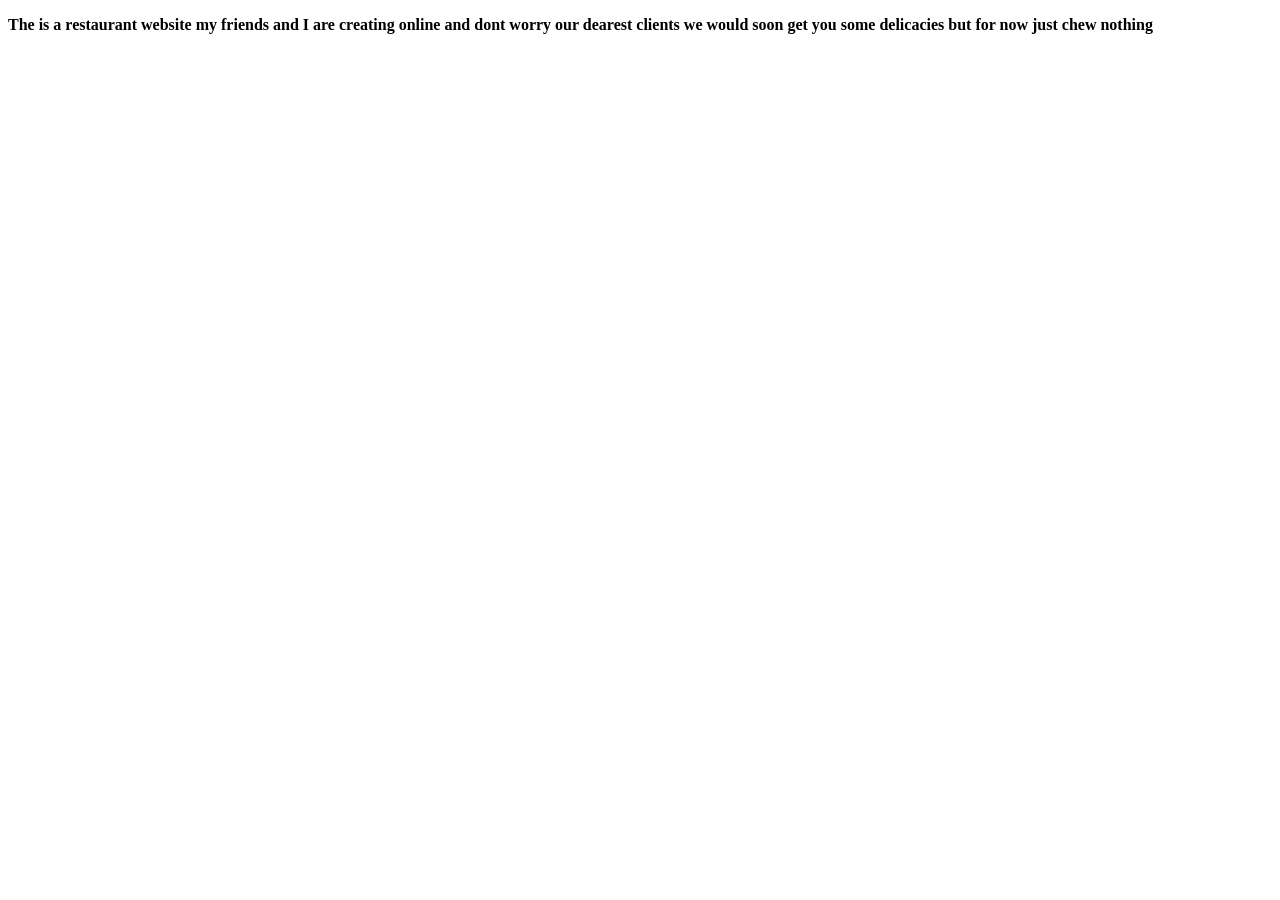
==== Contact.html @ ce461d42 "Add basic files" ====
<!DOCTYPE html>
<html>
    <body>
        <p>
            <b>
            The is a restaurant website my friends and I are creating online and dont worry our dearest clients we would soon get you some delicacies but for now just chew nothing 
            </b>
        </p>
    </body>
</html>
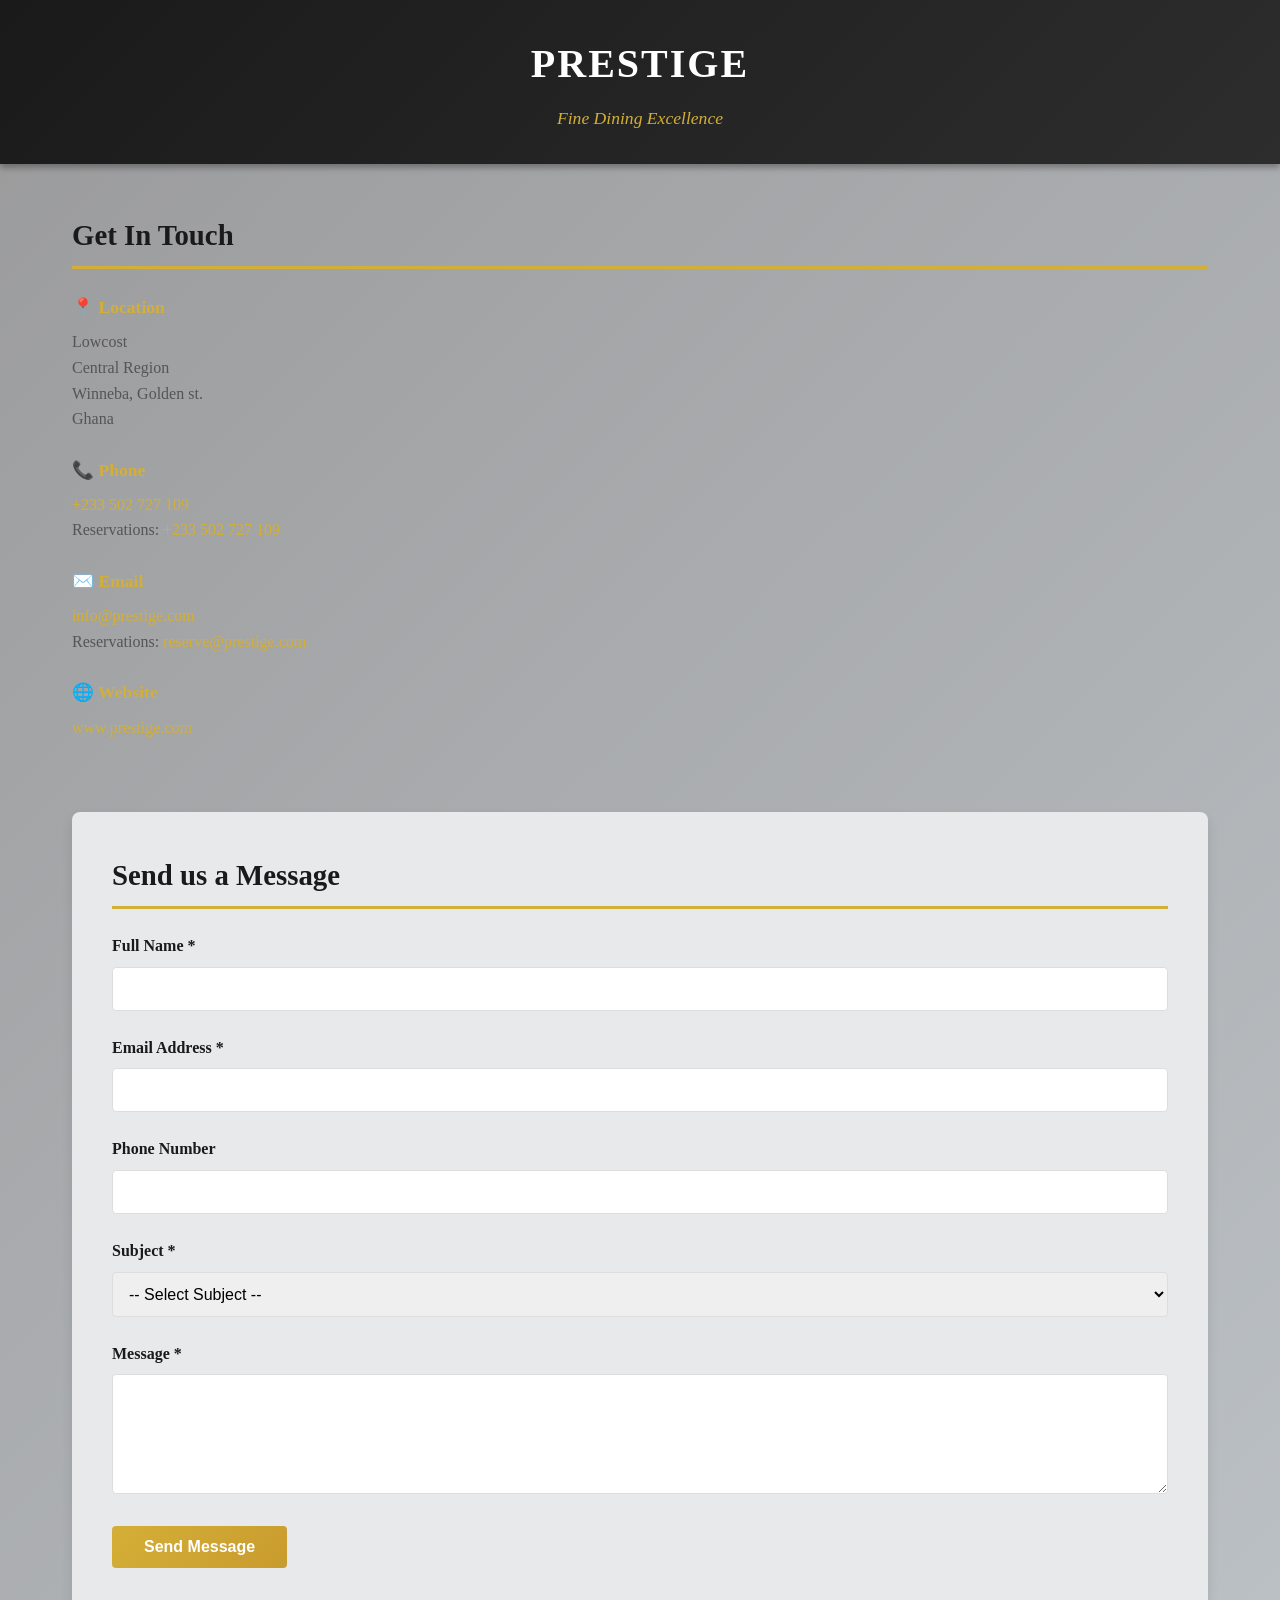
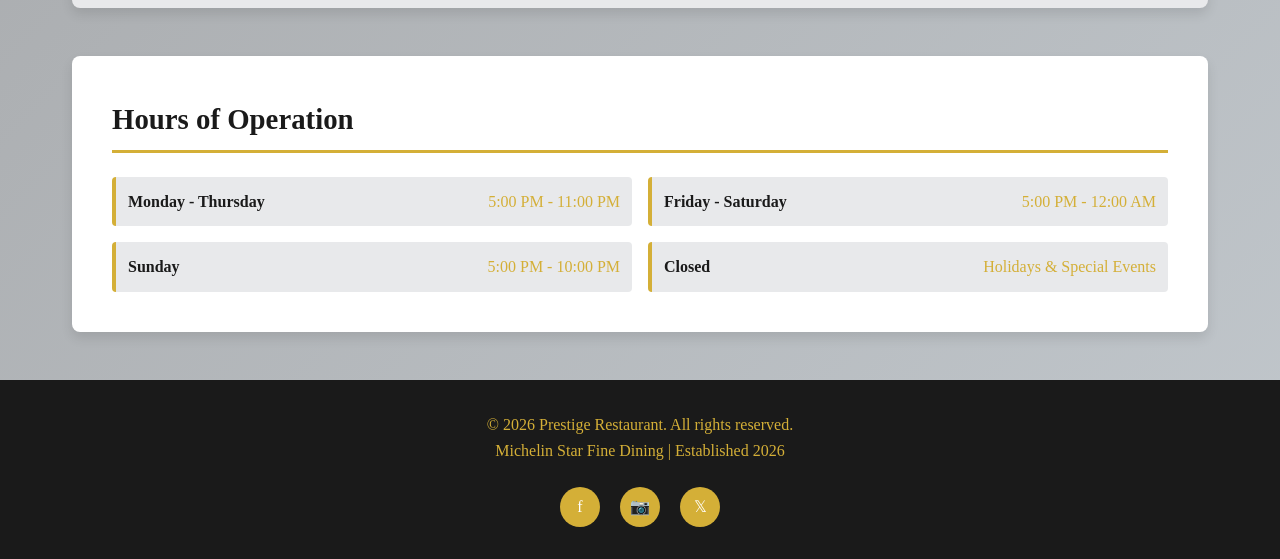
==== commit b920a711: "Revamp Contact.html with structure and styling Updated the Contact.html file to include a complete s" ====
--- a/Contact.html
+++ b/Contact.html
@@ -1,10 +1,365 @@
 <!DOCTYPE html>
-<html>
-    <body>
-        <p>
-            <b>
-            The is a restaurant website my friends and I are creating online and dont worry our dearest clients we would soon get you some delicacies but for now just chew nothing 
-            </b>
-        </p>
-    </body>
-</html>+<html lang="en">
+<head>
+    <meta charset="UTF-8">
+    <meta name="viewport" content="width=device-width, initial-scale=1.0">
+    <title>Contact Us - Prestige Restaurant</title>
+    <style>
+        * {
+            margin: 0;
+            padding: 0;
+            box-sizing: border-box;
+        }
+
+        body {
+            font-family: georgia, serif;
+            line-height: 1.6;
+            color: #333;
+            background: linear-gradient(135deg, #9a9a9b 0%, #c1c7cc 100%);
+        }
+
+        header {
+            background: linear-gradient(135deg, #1a1a1a 0%, #2d2d2d 100%);
+            color: #fff;
+            text-align: center;
+            padding: 2rem;
+            box-shadow: 0 4px 6px rgba(0, 0, 0, 0.3);
+        }
+
+        header h1 {
+            font-family: kunstler script, serif;
+            font-size: 2.5rem;
+            margin-bottom: 0.5rem;
+            letter-spacing: 2px;
+        }
+
+        header p {
+            font-style: italic;
+            color: #d4af37;
+            font-size: 1.1rem;
+        }
+
+        .container {
+            max-width: 1200px;
+            margin: 3rem auto;
+            padding: 0 2rem;
+        }
+       .content-wrapper {
+            display: grid;
+            grid-template-columns: 1fr; 
+            gap: 3rem;
+            margin-bottom: 3rem;
+        }
+        }
+
+        .contact-info {
+            background: rgb(232, 233, 235);
+            padding: 2.5rem;
+            border-radius: 8px;
+            box-shadow: 0 6px 12px rgba(0, 0, 0, 0.1);
+        }
+
+        .contact-info h2 {
+            color: #1a1a1a;
+            margin-bottom: 1.5rem;
+            font-size: 1.8rem;
+            border-bottom: 3px solid #d4af37;
+            padding-bottom: 0.5rem;
+        }
+
+        .info-item {
+            margin-bottom: 1.5rem;
+        }
+
+        .info-item h3 {
+            color: #d4af37;
+            font-size: 1.1rem;
+            margin-bottom: 0.5rem;
+        }
+
+        .info-item p {
+            color: #555;
+            font-size: 1rem;
+        }
+
+        .info-item a {
+            color: #d4af37;
+            text-decoration: none;
+            transition: color 0.3s ease;
+        }
+
+        .info-item a:hover {
+            color: #1a1a1a;
+        }
+
+        .form-section {
+            background: rgb(232, 233, 235);;
+            padding: 2.5rem;
+            border-radius: 8px;
+            box-shadow: 0 6px 12px rgba(0, 0, 0, 0.1);
+        }
+
+        .form-section h2 {
+            color: #1a1a1a;
+            margin-bottom: 1.5rem;
+            font-size: 1.8rem;
+            border-bottom: 3px solid #d4af37;
+            padding-bottom: 0.5rem;
+        }
+
+        .form-group {
+            margin-bottom: 1.5rem;
+        }
+
+        .form-group label {
+            display: block;
+            margin-bottom: 0.5rem;
+            color: #1a1a1a;
+            font-weight: bold;
+        }
+
+        .form-group input,
+        .form-group textarea,
+        .form-group select {
+            width: 100%;
+            padding: 0.75rem;
+            border: 1px solid #ddd;
+            border-radius: 4px;
+            font-family: 'Arial', sans-serif;
+            font-size: 1rem;
+            transition: border-color 0.3s ease;
+        }
+
+        .form-group input:focus,
+        .form-group textarea:focus,
+        .form-group select:focus {
+            outline: none;
+            border-color: #d4af37;
+            box-shadow: 0 0 8px rgba(212, 175, 55, 0.3);
+        }
+
+        .form-group textarea {
+            resize: vertical;
+            min-height: 120px;
+        }
+
+        button {
+            background: linear-gradient(135deg, #d4af37 0%, #c99b2e 100%);
+            color: white;
+            padding: 0.75rem 2rem;
+            border: none;
+            border-radius: 4px;
+            font-size: 1rem;
+            font-weight: bold;
+            cursor: pointer;
+            transition: transform 0.2s ease, box-shadow 0.2s ease;
+        }
+
+        button:hover {
+            transform: translateY(-2px);
+            box-shadow: 0 6px 12px rgba(212, 175, 55, 0.4);
+        }
+
+        .hours-section {
+            background: white;
+            padding: 2.5rem;
+            border-radius: 8px;
+            box-shadow: 0 6px 12px rgba(0, 0, 0, 0.1);
+            margin-bottom: 2rem;
+        }
+
+        .hours-section h2 {
+            color: #1a1a1a;
+            margin-bottom: 1.5rem;
+            font-size: 1.8rem;
+            border-bottom: 3px solid #d4af37;
+            padding-bottom: 0.5rem;
+        }
+
+        .hours-grid {
+            display: grid;
+            grid-template-columns: repeat(2, 1fr);
+            gap: 1rem;
+        }
+
+        .hour-item {
+            display: flex;
+            justify-content: space-between;
+            padding: 0.75rem;
+            background: rgb(232, 233, 235);
+            border-left: 4px solid #d4af37;
+            border-radius: 4px;
+        }
+
+        .hour-item strong {
+            color: #1a1a1a;
+        }
+
+        .hour-item span {
+            color: #d4af37;
+        }
+
+        footer {
+            background: #1a1a1a;
+            color: #fff;
+            text-align: center;
+            padding: 2rem;
+            margin-top: 3rem;
+        }
+
+        footer p {
+            color: #d4af37;
+        }
+
+        .social-links {
+            margin-top: 1.5rem;
+            text-align: center;
+        }
+
+        .social-links a {
+            display: inline-block;
+            width: 40px;
+            height: 40px;
+            margin: 0 0.5rem;
+            background: #d4af37;
+            color: white;
+            border-radius: 50%;
+            text-align: center;
+            line-height: 40px;
+            text-decoration: none;
+            transition: background 0.3s ease;
+        }
+
+        .social-links a:hover {
+            background: #c99b2e;
+        }
+
+        @media (max-width: 768px) {
+            .content-wrapper {
+                grid-template-columns: 1fr;
+            }
+
+            .hours-grid {
+                grid-template-columns: 1fr;
+            }
+
+            header h1 {
+                font-size: 1.8rem;
+            }
+        }
+    </style>
+</head>
+<body>
+    <header>
+        <h1> PRESTIGE</h1>
+        <p>Fine Dining Excellence</p>
+    </header>
+
+    <div class="container">
+        <div class="content-wrapper">
+            <!-- Contact Information -->
+            <div class="contact-info">
+                <h2>Get In Touch</h2>
+                
+                <div class="info-item">
+                    <h3>📍 Location</h3>
+                    <p>Lowcost<br>
+                    Central Region<br>
+                    Winneba, Golden st.<br>
+                    Ghana</p>
+                </div>
+
+                <div class="info-item">
+                    <h3>📞 Phone</h3>
+                    <p><a href="tel:+233502727109">+233 502 727 109</a></p>
+                    <p>Reservations: <a href="tel:+233502727109">+233 502 727 109</a></p>
+                </div>
+
+                <div class="info-item">
+                    <h3>✉️ Email</h3>
+                    <p><a href="mailto:info@prestige.com">info@prestige.com</a></p>
+                    <p>Reservations: <a href="mailto:reserve@prestige.com">reserve@prestige.com</a></p>
+                </div>
+
+                <div class="info-item">
+                    <h3>🌐 Website</h3>
+                    <p><a href="https://www.prestige.com">www.prestige.com</a></p>
+                </div>
+            </div>
+
+            <!-- Contact Form -->
+            <div class="form-section">
+                <h2>Send us a Message</h2>
+                <form>
+                    <div class="form-group">
+                        <label for="name">Full Name *</label>
+                        <input type="text" id="name" name="name" required>
+                    </div>
+
+                    <div class="form-group">
+                        <label for="email">Email Address *</label>
+                        <input type="email" id="email" name="email" required>
+                    </div>
+
+                    <div class="form-group">
+                        <label for="phone">Phone Number</label>
+                        <input type="tel" id="phone" name="phone">
+                    </div>
+
+                    <div class="form-group">
+                        <label for="subject">Subject *</label>
+                        <select id="subject" name="subject" required>
+                            <option value="">-- Select Subject --</option>
+                            <option value="reservation">Reservation Inquiry</option>
+                            <option value="event">Private Event</option>
+                            <option value="catering">Catering Services</option>
+                            <option value="feedback">Feedback</option>
+                            <option value="other">Other</option>
+                        </select>
+                    </div>
+
+                    <div class="form-group">
+                        <label for="message">Message *</label>
+                        <textarea id="message" name="message" required></textarea>
+                    </div>
+
+                    <button type="submit">Send Message</button>
+                </form>
+            </div>
+        </div>
+
+        <!-- Hours of Operation -->
+        <div class="hours-section">
+            <h2>Hours of Operation</h2>
+            <div class="hours-grid">
+                <div class="hour-item">
+                    <strong>Monday - Thursday</strong>
+                    <span>5:00 PM - 11:00 PM</span>
+                </div>
+                <div class="hour-item">
+                    <strong>Friday - Saturday</strong>
+                    <span>5:00 PM - 12:00 AM</span>
+                </div>
+                <div class="hour-item">
+                    <strong>Sunday</strong>
+                    <span>5:00 PM - 10:00 PM</span>
+                </div>
+                <div class="hour-item">
+                    <strong>Closed</strong>
+                    <span>Holidays & Special Events</span>
+                </div>
+            </div>
+        </div>
+    </div>
+
+    <footer>
+        <p>&copy; 2026  Prestige Restaurant. All rights reserved.</p>
+        <p>Michelin Star Fine Dining | Established 2026</p>
+        <div class="social-links">
+            <a href="https://facebook.com/prestige" title="Facebook">f</a>
+            <a href="https://instagram.com/prestige" title="Instagram">📷</a>
+            <a href="https://twitter.com/prestige" title="Twitter">𝕏</a>
+        </div>
+    </footer>
+</body>
+</html>
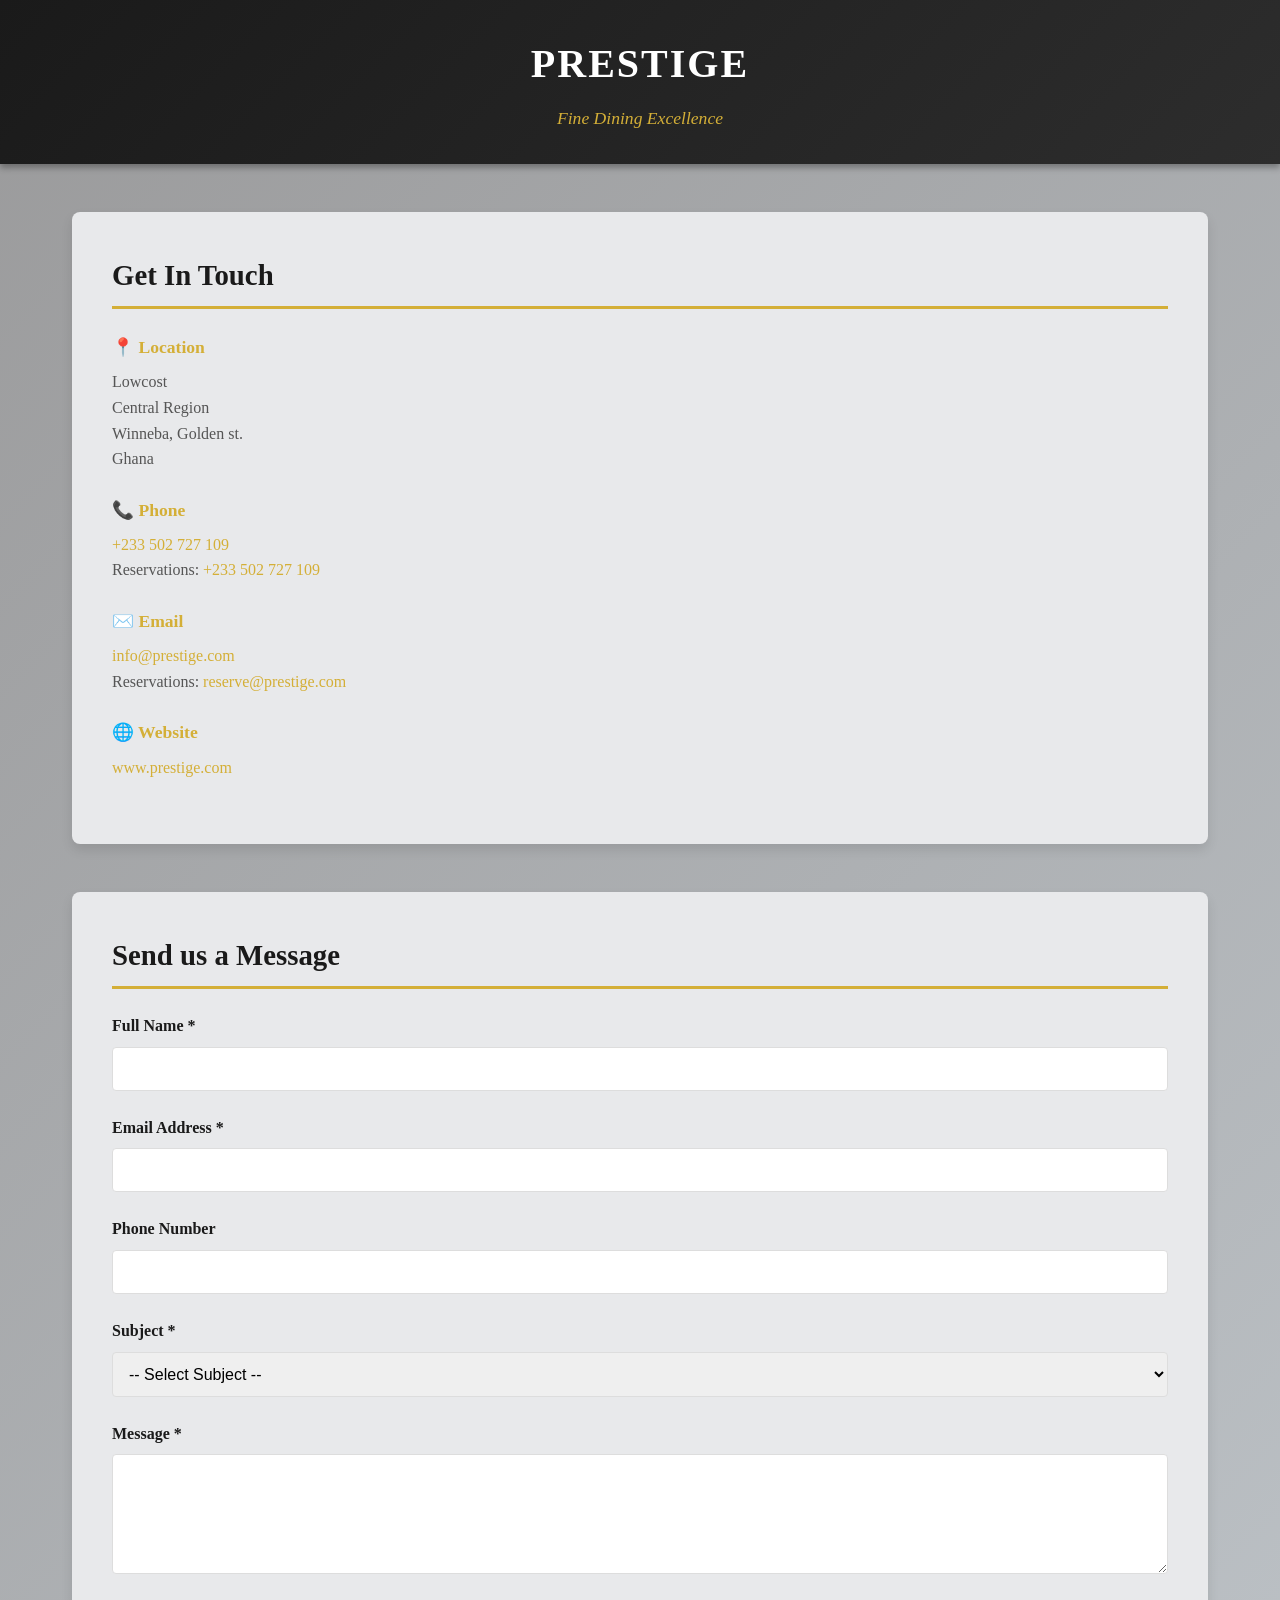
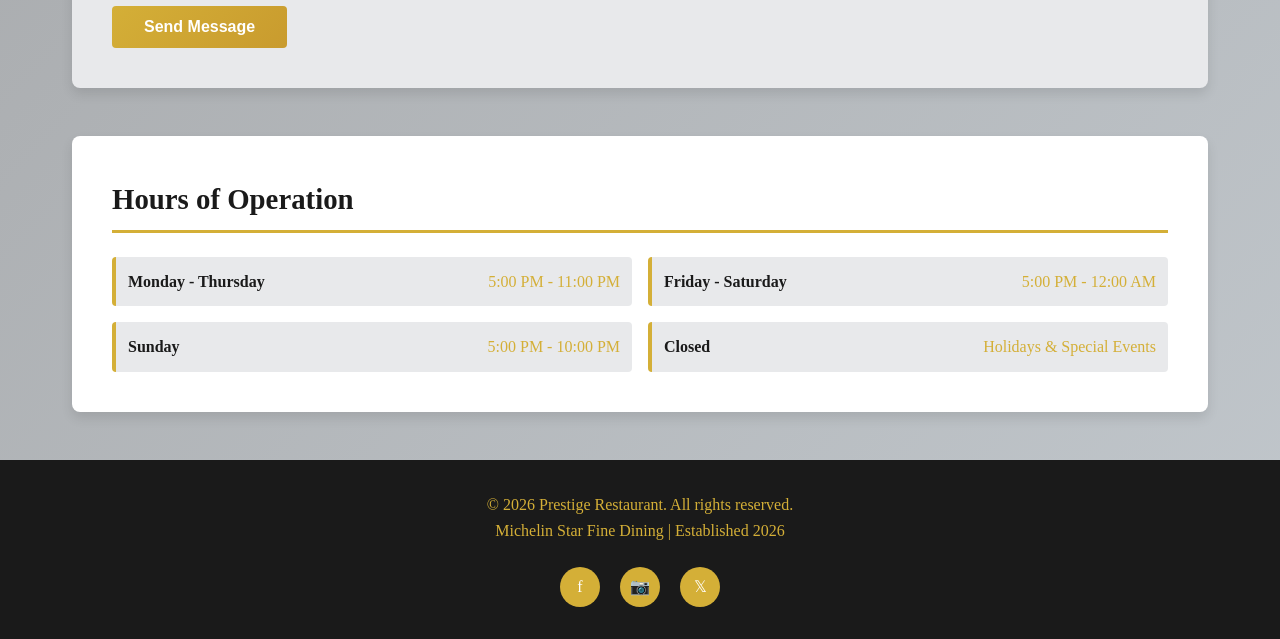
==== commit 9f7cff66: "Revamp Contact.html with layout and styling Added a structured contact page with a form and restaura" ====
--- a/Contact.html
+++ b/Contact.html
@@ -44,12 +44,12 @@
             margin: 3rem auto;
             padding: 0 2rem;
         }
-       .content-wrapper {
+
+        .content-wrapper {
             display: grid;
             grid-template-columns: 1fr; 
             gap: 3rem;
             margin-bottom: 3rem;
-        }
         }
 
         .contact-info {
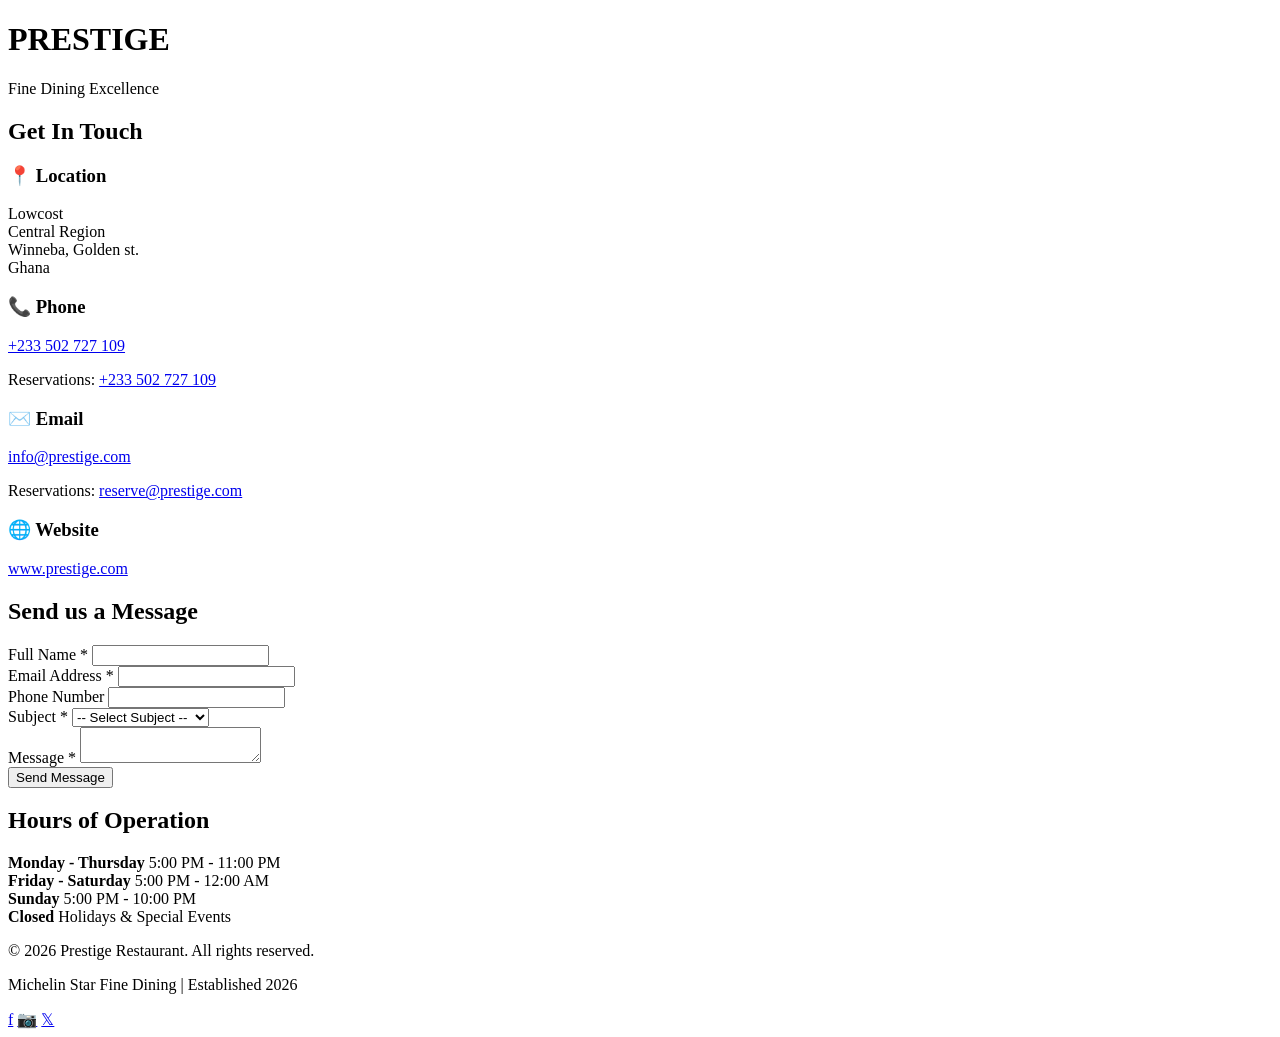
==== commit be385811: "Remove CSS styles from Contact.html Removed extensive CSS styles from the Contact.html file." ====
--- a/Contact.html
+++ b/Contact.html
@@ -4,251 +4,7 @@
     <meta charset="UTF-8">
     <meta name="viewport" content="width=device-width, initial-scale=1.0">
     <title>Contact Us - Prestige Restaurant</title>
-    <style>
-        * {
-            margin: 0;
-            padding: 0;
-            box-sizing: border-box;
-        }
-
-        body {
-            font-family: georgia, serif;
-            line-height: 1.6;
-            color: #333;
-            background: linear-gradient(135deg, #9a9a9b 0%, #c1c7cc 100%);
-        }
-
-        header {
-            background: linear-gradient(135deg, #1a1a1a 0%, #2d2d2d 100%);
-            color: #fff;
-            text-align: center;
-            padding: 2rem;
-            box-shadow: 0 4px 6px rgba(0, 0, 0, 0.3);
-        }
-
-        header h1 {
-            font-family: kunstler script, serif;
-            font-size: 2.5rem;
-            margin-bottom: 0.5rem;
-            letter-spacing: 2px;
-        }
-
-        header p {
-            font-style: italic;
-            color: #d4af37;
-            font-size: 1.1rem;
-        }
-
-        .container {
-            max-width: 1200px;
-            margin: 3rem auto;
-            padding: 0 2rem;
-        }
-
-        .content-wrapper {
-            display: grid;
-            grid-template-columns: 1fr; 
-            gap: 3rem;
-            margin-bottom: 3rem;
-        }
-
-        .contact-info {
-            background: rgb(232, 233, 235);
-            padding: 2.5rem;
-            border-radius: 8px;
-            box-shadow: 0 6px 12px rgba(0, 0, 0, 0.1);
-        }
-
-        .contact-info h2 {
-            color: #1a1a1a;
-            margin-bottom: 1.5rem;
-            font-size: 1.8rem;
-            border-bottom: 3px solid #d4af37;
-            padding-bottom: 0.5rem;
-        }
-
-        .info-item {
-            margin-bottom: 1.5rem;
-        }
-
-        .info-item h3 {
-            color: #d4af37;
-            font-size: 1.1rem;
-            margin-bottom: 0.5rem;
-        }
-
-        .info-item p {
-            color: #555;
-            font-size: 1rem;
-        }
-
-        .info-item a {
-            color: #d4af37;
-            text-decoration: none;
-            transition: color 0.3s ease;
-        }
-
-        .info-item a:hover {
-            color: #1a1a1a;
-        }
-
-        .form-section {
-            background: rgb(232, 233, 235);;
-            padding: 2.5rem;
-            border-radius: 8px;
-            box-shadow: 0 6px 12px rgba(0, 0, 0, 0.1);
-        }
-
-        .form-section h2 {
-            color: #1a1a1a;
-            margin-bottom: 1.5rem;
-            font-size: 1.8rem;
-            border-bottom: 3px solid #d4af37;
-            padding-bottom: 0.5rem;
-        }
-
-        .form-group {
-            margin-bottom: 1.5rem;
-        }
-
-        .form-group label {
-            display: block;
-            margin-bottom: 0.5rem;
-            color: #1a1a1a;
-            font-weight: bold;
-        }
-
-        .form-group input,
-        .form-group textarea,
-        .form-group select {
-            width: 100%;
-            padding: 0.75rem;
-            border: 1px solid #ddd;
-            border-radius: 4px;
-            font-family: 'Arial', sans-serif;
-            font-size: 1rem;
-            transition: border-color 0.3s ease;
-        }
-
-        .form-group input:focus,
-        .form-group textarea:focus,
-        .form-group select:focus {
-            outline: none;
-            border-color: #d4af37;
-            box-shadow: 0 0 8px rgba(212, 175, 55, 0.3);
-        }
-
-        .form-group textarea {
-            resize: vertical;
-            min-height: 120px;
-        }
-
-        button {
-            background: linear-gradient(135deg, #d4af37 0%, #c99b2e 100%);
-            color: white;
-            padding: 0.75rem 2rem;
-            border: none;
-            border-radius: 4px;
-            font-size: 1rem;
-            font-weight: bold;
-            cursor: pointer;
-            transition: transform 0.2s ease, box-shadow 0.2s ease;
-        }
-
-        button:hover {
-            transform: translateY(-2px);
-            box-shadow: 0 6px 12px rgba(212, 175, 55, 0.4);
-        }
-
-        .hours-section {
-            background: white;
-            padding: 2.5rem;
-            border-radius: 8px;
-            box-shadow: 0 6px 12px rgba(0, 0, 0, 0.1);
-            margin-bottom: 2rem;
-        }
-
-        .hours-section h2 {
-            color: #1a1a1a;
-            margin-bottom: 1.5rem;
-            font-size: 1.8rem;
-            border-bottom: 3px solid #d4af37;
-            padding-bottom: 0.5rem;
-        }
-
-        .hours-grid {
-            display: grid;
-            grid-template-columns: repeat(2, 1fr);
-            gap: 1rem;
-        }
-
-        .hour-item {
-            display: flex;
-            justify-content: space-between;
-            padding: 0.75rem;
-            background: rgb(232, 233, 235);
-            border-left: 4px solid #d4af37;
-            border-radius: 4px;
-        }
-
-        .hour-item strong {
-            color: #1a1a1a;
-        }
-
-        .hour-item span {
-            color: #d4af37;
-        }
-
-        footer {
-            background: #1a1a1a;
-            color: #fff;
-            text-align: center;
-            padding: 2rem;
-            margin-top: 3rem;
-        }
-
-        footer p {
-            color: #d4af37;
-        }
-
-        .social-links {
-            margin-top: 1.5rem;
-            text-align: center;
-        }
-
-        .social-links a {
-            display: inline-block;
-            width: 40px;
-            height: 40px;
-            margin: 0 0.5rem;
-            background: #d4af37;
-            color: white;
-            border-radius: 50%;
-            text-align: center;
-            line-height: 40px;
-            text-decoration: none;
-            transition: background 0.3s ease;
-        }
-
-        .social-links a:hover {
-            background: #c99b2e;
-        }
-
-        @media (max-width: 768px) {
-            .content-wrapper {
-                grid-template-columns: 1fr;
-            }
-
-            .hours-grid {
-                grid-template-columns: 1fr;
-            }
-
-            header h1 {
-                font-size: 1.8rem;
-            }
-        }
-    </style>
-</head>
+    </head>
 <body>
     <header>
         <h1> PRESTIGE</h1>
